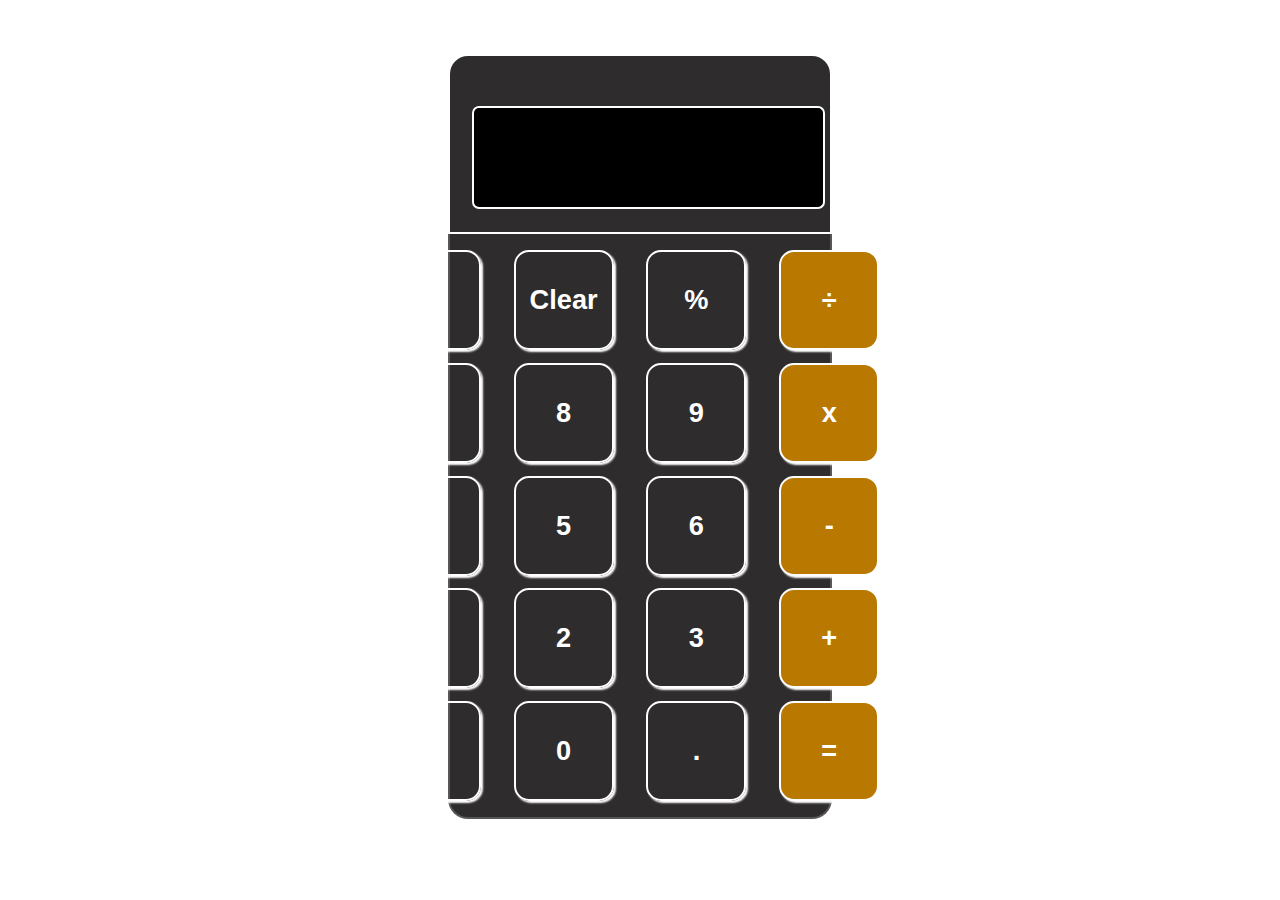
==== index.html @ c5dd9870 "Update and rename Calculator.html to index.html" ====
<!DOCTYPE html>



<html>
<head>
    <title>Calculator</title>
    <meta name="author" content="Farhad Rasoli">
    <meta name="description" content="Calculator">
    <link rel="stylesheet" href="Calculator.css">
</head>
<body>

    <script src="Calculator.js"></script>
    <br><br>
    <div class="screen">
          <p class="display"></p>
          <p class="result"></p>
        </div>
    
    <div class="buttons">
        <button class="key" type="button" onclick="clicked(0,false,true)">C</button>
        <button class="key" type="button" onclick="clearit()">Clear</button>
        <button class="key" type="button" onclick="clicked(2,false,false)">%</button>
        <button class="key" id="op" type="button" onclick="clicked(3,false,false)">÷</button>
        <button class="key" type="button" onclick="clicked(4,true,false)">7</button>
        <button class="key" type="button" onclick="clicked(5,true,false)">8</button>
        <button class="key" type="button" onclick="clicked(6,true,false)">9</button>
        <button class="key" type="button" id="op" onclick="clicked(7,false,false)">x</button>
        <button class="key" type="button" onclick="clicked(8,true,false)">4</button>
        <button class="key" type="button" onclick="clicked(9,true,false)">5</button>
        <button class="key" type="button" onclick="clicked(10,true,false)">6</button>
        <button class="key" type="button" id="op" onclick="clicked(11,false,false)">-</button>
        <button class="key" type="button" onclick="clicked(12,true,false)">1</button>
        <button class="key" type="button" onclick="clicked(13,true,false)">2</button>
        <button class="key" type="button" onclick="clicked(14,true,false)">3</button>
        <button class="key" type="button" id="op" onclick="clicked(15,false,false)">+</button>
        <button class="key" type="button" value="-" onclick="clicked(16,true,true)">+/-</button>
        <button class="key" type="button" onclick="clicked(17,true,false)">0</button>
        <button class="key" type="button" onclick="clicked(18,true,false)">.</button>
        <button class="key" type="button" id="op" onclick="clicked(19,false,true)">=</button>
    </div>
</body>
</html>
---- Calculator.css ----
*{
    margin: 0;
    padding: 0;
    box-sizing: border-box;
}


body{
    background-color: white;
    color: black;
    font-size: 1.5rem;
}


.screen{
    height: 20vh;
    width: 30%;
    margin: auto;
    background-color: rgb(46, 44, 44);
    border: 2px solid white;
    color: white;
    position: relative;
    border-radius: 20px 20px 0 0;
    padding: 1rem;
}

.display{
    width: 93%;
    height: 30%;
    text-align: right;
    font-size: 3rem;
    border-top: 2px solid white;
    border-left: 2px solid white;
    border-right: 2px solid white;
    border-radius: 7px 7px 0 0;
    position: absolute;
    top: 50px;
    left: 22px;
    background-color: black;
}

.result{
    width: 93%;
    height: 30%;
    text-align: right;
    font-size: 3.5rem;
    border-left: 2px solid white;
    border-right: 2px solid white;
    border-bottom: 2px solid white;
    border-radius: 0 0 7px 7px;
    position: absolute;
    left: 22px;
    top: 100px;
    background-color: black;
}


.buttons{
    width: 30%;
    margin: auto;
    border: 2px solid  rgb(87, 87, 87);
    background-color: rgb(46, 44, 44);
    color: black;
    border-top: none;
    display: grid;
    grid-template-columns: repeat(4, 120px);
    justify-content: center;
    align-items: center;
    gap: 0.8rem;
    padding: 1rem;
    border-radius: 0 0 20px 20px;
}

.key{
    width: 100px;
    height: 100px;
    border: 2px solid white;
    border-radius: 15px;
    display: flex;
    font-size: 1.7rem;
    font-weight: bold;
    justify-content: center;
    align-items: center;
    background: transparent;
    color: white;
    box-shadow: 2px 2px 2px white;
}
#op{
    background-color: rgb(185, 121, 0);
}


.key:hover, .clear:hover{
    background-color: white;
    color: black;
}
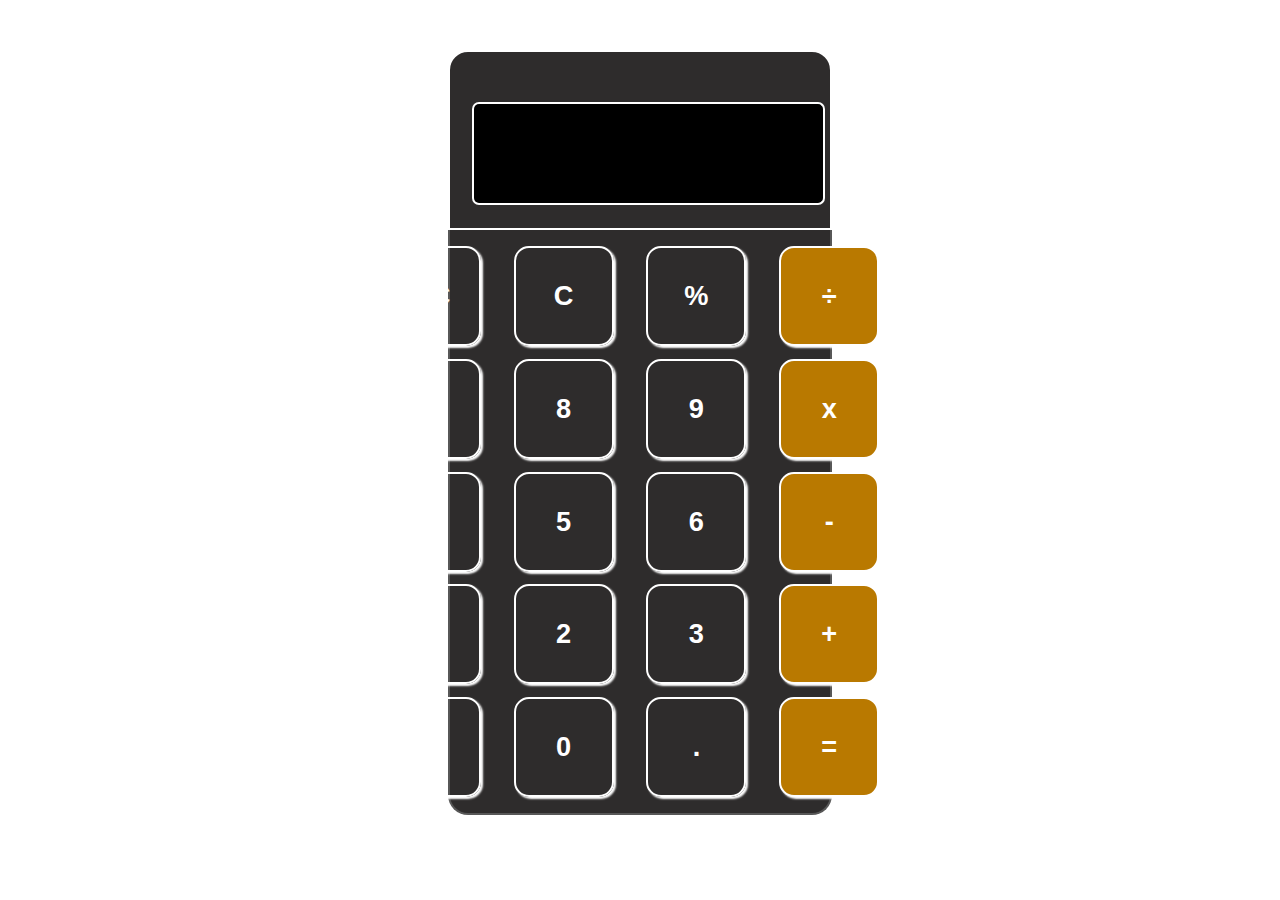
==== commit 42a999f0: "Updated the algorithm" ====
--- a/index.html
+++ b/index.html
@@ -19,26 +19,26 @@
         </div>
     
     <div class="buttons">
-        <button class="key" type="button" onclick="clicked(0,false,true)">C</button>
-        <button class="key" type="button" onclick="clearit()">Clear</button>
-        <button class="key" type="button" onclick="clicked(2,false,false)">%</button>
-        <button class="key" id="op" type="button" onclick="clicked(3,false,false)">÷</button>
-        <button class="key" type="button" onclick="clicked(4,true,false)">7</button>
-        <button class="key" type="button" onclick="clicked(5,true,false)">8</button>
-        <button class="key" type="button" onclick="clicked(6,true,false)">9</button>
-        <button class="key" type="button" id="op" onclick="clicked(7,false,false)">x</button>
-        <button class="key" type="button" onclick="clicked(8,true,false)">4</button>
-        <button class="key" type="button" onclick="clicked(9,true,false)">5</button>
-        <button class="key" type="button" onclick="clicked(10,true,false)">6</button>
-        <button class="key" type="button" id="op" onclick="clicked(11,false,false)">-</button>
-        <button class="key" type="button" onclick="clicked(12,true,false)">1</button>
-        <button class="key" type="button" onclick="clicked(13,true,false)">2</button>
-        <button class="key" type="button" onclick="clicked(14,true,false)">3</button>
-        <button class="key" type="button" id="op" onclick="clicked(15,false,false)">+</button>
-        <button class="key" type="button" value="-" onclick="clicked(16,true,true)">+/-</button>
-        <button class="key" type="button" onclick="clicked(17,true,false)">0</button>
-        <button class="key" type="button" onclick="clicked(18,true,false)">.</button>
-        <button class="key" type="button" id="op" onclick="clicked(19,false,true)">=</button>
+        <button class="key" type="button" onclick="clicked(0,true)">AC</button>
+        <button class="key" type="button" onclick="clearit()">C</button>
+        <button class="key" type="button" onclick="clicked(2,true)">%</button>
+        <button class="key" id="op" type="button" onclick="clicked(3,false)">÷</button>
+        <button class="key" type="button" onclick="clicked(4,true)">7</button>
+        <button class="key" type="button" onclick="clicked(5,true)">8</button>
+        <button class="key" type="button" onclick="clicked(6,true)">9</button>
+        <button class="key" type="button" id="op" onclick="clicked(7,false)">x</button>
+        <button class="key" type="button" onclick="clicked(8,true)">4</button>
+        <button class="key" type="button" onclick="clicked(9,true)">5</button>
+        <button class="key" type="button" onclick="clicked(10,true)">6</button>
+        <button class="key" type="button" id="op" onclick="clicked(11,false)">-</button>
+        <button class="key" type="button" onclick="clicked(12,true)">1</button>
+        <button class="key" type="button" onclick="clicked(13,true)">2</button>
+        <button class="key" type="button" onclick="clicked(14,true)">3</button>
+        <button class="key" type="button" id="op" onclick="clicked(15,false)">+</button>
+        <button class="key" type="button" value="-" onclick="clicked(16,true)">+/-</button>
+        <button class="key" type="button" onclick="clicked(17,true)">0</button>
+        <button class="key" type="button" onclick="clicked(18,true)">.</button>
+        <button class="key" type="button" id="op" onclick="clicked(19,false)">=</button>
     </div>
 </body>
 </html>
--- a/Calculator.css
+++ b/Calculator.css
@@ -1,9 +1,12 @@
-
-
 *{
     margin: 0;
     padding: 0;
     box-sizing: border-box;
+}
+
+@font-face {
+    font-family: "Digital-7";
+    src: url(/digital-7.ttf) format("truetype");
 }
 
 
@@ -11,6 +14,7 @@
     background-color: white;
     color: black;
     font-size: 1.5rem;
+    font-family: Digital-7;
 }
 
 
@@ -39,6 +43,7 @@
     top: 50px;
     left: 22px;
     background-color: black;
+    padding: 0.2rem 1rem;
 }
 
 .result{
@@ -54,6 +59,7 @@
     left: 22px;
     top: 100px;
     background-color: black;
+    padding: 0 1rem;
 }
 
 
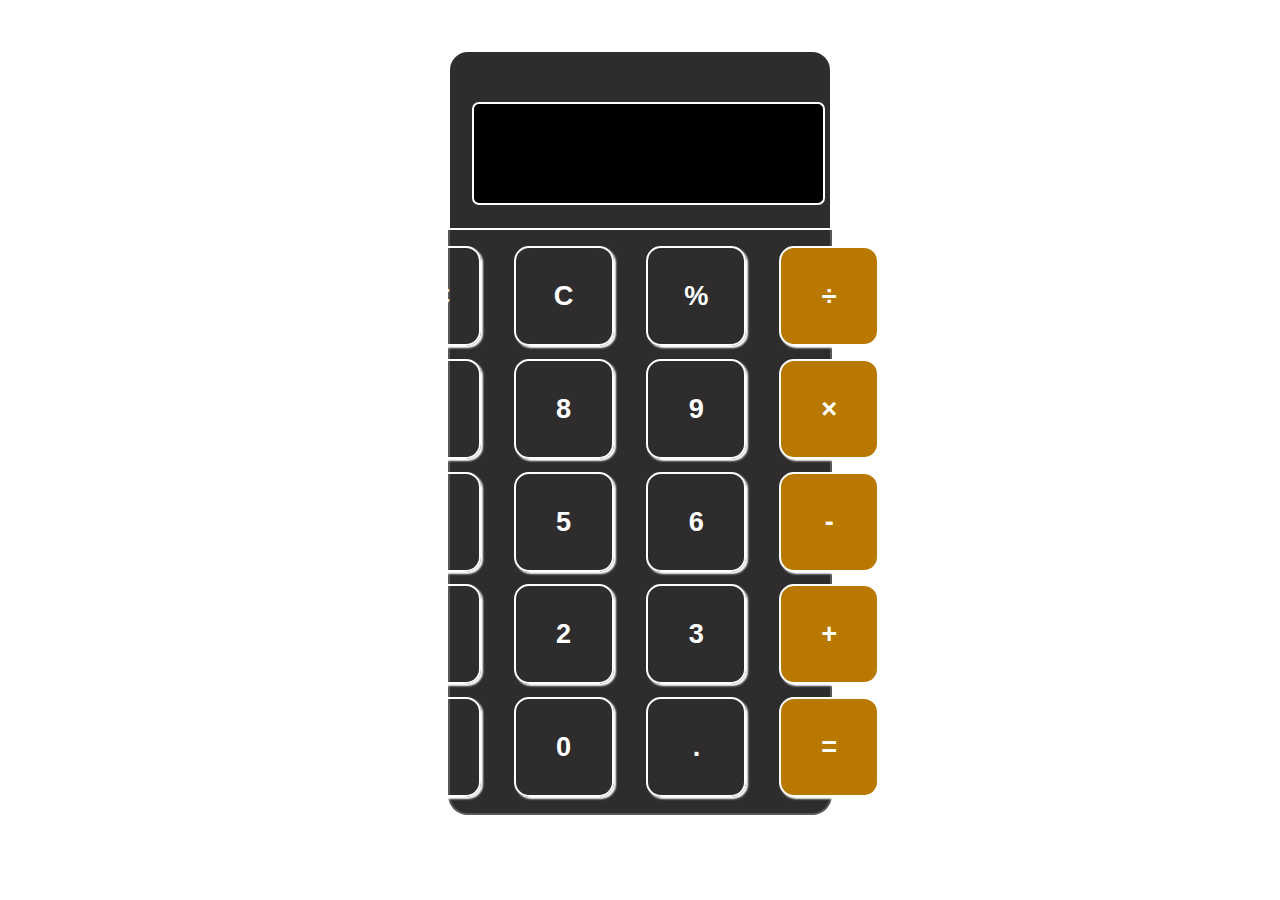
==== commit c7c304aa: "updated symbols" ====
--- a/index.html
+++ b/index.html
@@ -26,7 +26,7 @@
         <button class="key" type="button" onclick="clicked(4,true)">7</button>
         <button class="key" type="button" onclick="clicked(5,true)">8</button>
         <button class="key" type="button" onclick="clicked(6,true)">9</button>
-        <button class="key" type="button" id="op" onclick="clicked(7,false)">x</button>
+        <button class="key" type="button" id="op" onclick="clicked(7,false)">×</button>
         <button class="key" type="button" onclick="clicked(8,true)">4</button>
         <button class="key" type="button" onclick="clicked(9,true)">5</button>
         <button class="key" type="button" onclick="clicked(10,true)">6</button>
